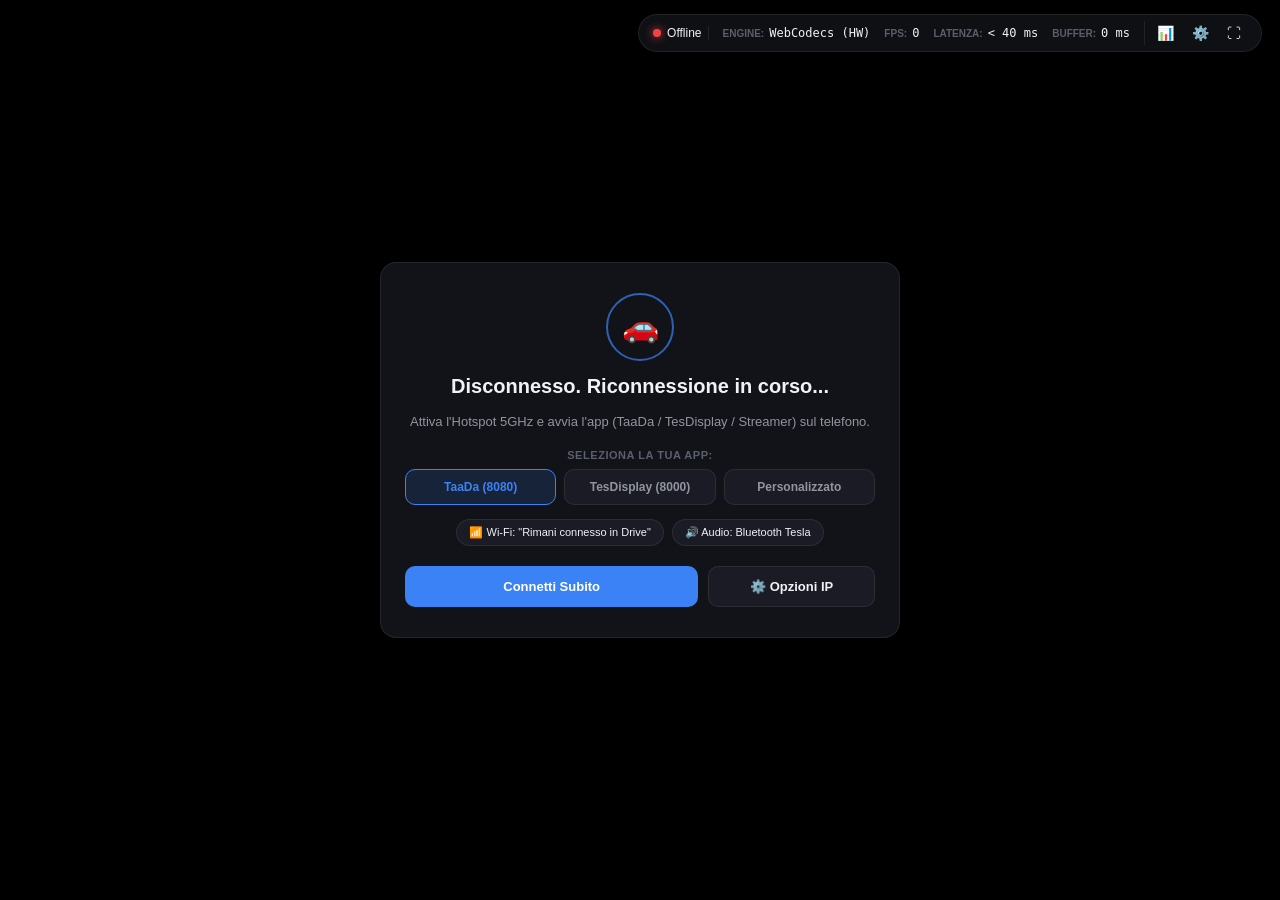
==== index.html @ 573a0e39 "Initial release: Tesla Model 3 Anti-Crash Android Auto Web Client" ====
<!DOCTYPE html>
<html lang="it">
<head>
    <meta charset="UTF-8">
    <meta name="viewport" content="width=device-width, initial-scale=1.0, maximum-scale=1.0, user-scalable=no, viewport-fit=cover">
    <meta name="apple-mobile-web-app-capable" content="yes">
    <meta name="apple-mobile-web-app-status-bar-style" content="black-translucent">
    <meta name="theme-color" content="#0d0d11">
    <meta name="description" content="Tesla Model 3 Ultra-Low Latency Android Auto Web Client">
    <title>Tesla Android Auto Streamer</title>
    <link rel="stylesheet" href="style.css">
</head>
<body>
    <div id="app-container">
        <!-- Main Video / Rendering Stage -->
        <main id="display-stage">
            <!-- WebCodecs Hardware Accelerated Canvas (Primary Engine) -->
            <canvas id="video-canvas" width="1280" height="720"></canvas>
            
            <!-- MSE Fallback Video Element (Secondary Engine) -->
            <video id="video-player" muted playsinline autoplay disablepictureinpicture></video>
            
            <!-- Touch Capture Overlay -->
            <div id="touch-surface"></div>

            <!-- Standby / Reconnecting Screen -->
            <div id="status-overlay" class="overlay-visible">
                <div class="status-card">
                    <div class="spinner-container">
                        <div class="pulse-ring"></div>
                        <div class="status-icon" id="status-icon">🚗</div>
                    </div>
                    <h2 id="status-title">In attesa dello Smartphone...</h2>
                    <p id="status-desc">Attiva l'Hotspot 5GHz e avvia l'app (TaaDa / TesDisplay / Streamer) sul telefono.</p>
                    
                    <!-- Quick Preset Selectors for Easy Tesla Touchscreen Access -->
                    <div class="preset-selector">
                        <span class="preset-title">Seleziona la tua App:</span>
                        <div class="preset-buttons">
                            <button id="preset-taada" class="preset-btn active" data-url="ws://192.168.43.1:8080/stream">TaaDa (8080)</button>
                            <button id="preset-tesdisplay" class="preset-btn" data-url="ws://192.168.43.1:8000/stream">TesDisplay (8000)</button>
                            <button id="preset-custom" class="preset-btn" data-url="ws://192.168.43.1:8080">Personalizzato</button>
                        </div>
                    </div>

                    <div class="quick-instructions">
                        <span class="pill">📶 Wi-Fi: "Rimani connesso in Drive"</span>
                        <span class="pill">🔊 Audio: Bluetooth Tesla</span>
                    </div>

                    <div class="action-row">
                        <button id="btn-manual-connect" class="action-btn primary">Connetti Subito</button>
                        <button id="btn-open-settings" class="action-btn secondary">⚙️ Opzioni IP</button>
                    </div>

                    <div id="mixed-content-warning" class="warning-banner" style="display: none;">
                        ⚠️ Se il browser blocca la connessione, tocca "Non sicuro" o apri la versione HTTP.
                    </div>
                </div>
            </div>
        </main>

        <!-- Unobtrusive Floating Telemetry Pill / HUD -->
        <header id="telemetry-bar">
            <div class="telemetry-item status-indicator">
                <span class="status-dot" id="dot-indicator"></span>
                <span id="txt-conn-status">Connessione...</span>
            </div>
            <div class="telemetry-item">
                <span class="label">ENGINE:</span>
                <span class="value" id="val-engine">Auto</span>
            </div>
            <div class="telemetry-item">
                <span class="label">FPS:</span>
                <span class="value" id="val-fps">0</span>
            </div>
            <div class="telemetry-item">
                <span class="label">LATENZA:</span>
                <span class="value" id="val-latency">-- ms</span>
            </div>
            <div class="telemetry-item">
                <span class="label">BUFFER:</span>
                <span class="value" id="val-buffer">0 ms</span>
            </div>
            <div class="telemetry-actions">
                <button id="btn-toggle-hud" class="icon-btn" title="Dettagli diagnostici">📊</button>
                <button id="btn-settings" class="icon-btn" title="Impostazioni">⚙️</button>
                <button id="btn-fullscreen" class="icon-btn" title="Schermo intero">⛶</button>
            </div>
        </header>

        <!-- Detailed Diagnostics Drawer / Modal -->
        <div id="diagnostics-modal" class="modal-hidden">
            <div class="modal-content">
                <div class="modal-header">
                    <h3>Diagnostica Stream & Hardware MCU2</h3>
                    <button id="btn-close-diag" class="close-btn">×</button>
                </div>
                <div class="diag-grid">
                    <div class="diag-card">
                        <span class="diag-label">Codec & Profilo</span>
                        <span class="diag-val" id="diag-codec">H.264 Baseline L3.1</span>
                    </div>
                    <div class="diag-card">
                        <span class="diag-label">Risoluzione Stream</span>
                        <span class="diag-val" id="diag-resolution">1280 × 720</span>
                    </div>
                    <div class="diag-card">
                        <span class="diag-label">Bitrate Medio</span>
                        <span class="diag-val" id="diag-bitrate">0 kbps</span>
                    </div>
                    <div class="diag-card">
                        <span class="diag-label">Frame Decodificati</span>
                        <span class="diag-val" id="diag-frames-decoded">0</span>
                    </div>
                    <div class="diag-card">
                        <span class="diag-label">Frame Persi / Scartati</span>
                        <span class="diag-val" id="diag-frames-dropped">0</span>
                    </div>
                    <div class="diag-card">
                        <span class="diag-label">Memoria Buffer Video</span>
                        <span class="diag-val" id="diag-memory">Zero-Leak Guard Attivo</span>
                    </div>
                </div>
            </div>
        </div>

        <!-- Settings Modal -->
        <div id="settings-modal" class="modal-hidden">
            <div class="modal-content">
                <div class="modal-header">
                    <h3>Impostazioni Connessione & Rendering</h3>
                    <button id="btn-close-settings" class="close-btn">×</button>
                </div>
                <div class="settings-body">
                    <div class="form-group">
                        <label for="input-ws-url">Indirizzo WebSocket Server (Telefono)</label>
                        <input type="text" id="input-ws-url" placeholder="ws://192.168.43.1:8080/stream">
                        <small>IP tipico hotspot Android: 192.168.43.1</small>
                    </div>

                    <div class="form-group">
                        <label for="select-engine">Motore di Rendering</label>
                        <select id="select-engine">
                            <option value="auto">Automatico (WebCodecs se disponibile)</option>
                            <option value="webcodecs">Forza WebCodecs API (Zero Buffer)</option>
                            <option value="mse">Forza MediaSource Extensions (MSE fMP4)</option>
                        </select>
                    </div>

                    <div class="form-group">
                        <label for="select-aspect">Proporzioni Schermo</label>
                        <select id="select-aspect">
                            <option value="contain">Adatta (16:9 con barre)</option>
                            <option value="cover">Riempi Schermo Intero</option>
                            <option value="stretch">Allunga a Tutto Schermo</option>
                        </select>
                    </div>

                    <div class="form-group checkbox-group">
                        <label>
                            <input type="checkbox" id="check-aggressive-purge" checked>
                            Svuotamento Aggressivo Buffer (Anti-Crash Intel Atom)
                        </label>
                    </div>

                    <div class="form-actions">
                        <button id="btn-save-settings" class="action-btn primary">Salva e Riavvia</button>
                    </div>
                </div>
            </div>
        </div>
    </div>

    <!-- Scripts -->
    <script src="js/touch.js"></script>
    <script src="js/player.js"></script>
    <script src="js/ws-client.js"></script>
    <script src="js/hud.js"></script>
    <script>
        // Main initialization entry point
        window.addEventListener('DOMContentLoaded', () => {
            console.log('[Tesla-AA] Inizializzazione Client Web...');
            window.App = {
                touch: new TouchHandler('touch-surface'),
                player: new VideoPlayer({
                    canvasId: 'video-canvas',
                    videoId: 'video-player'
                }),
                ws: new StreamWebSocketClient(),
                hud: new TelemetryHUD()
            };

            // Connect pipeline components
            window.App.ws.onFrameReceived = (frameData, timestamp) => {
                window.App.player.feedChunk(frameData, timestamp);
            };

            window.App.touch.onPointerEvent = (eventData) => {
                window.App.ws.sendTouch(eventData);
            };

            window.App.ws.onStateChange = (state, message) => {
                window.App.hud.updateConnectionState(state, message);
            };

            // Setup Preset Buttons
            const presetButtons = document.querySelectorAll('.preset-btn');
            presetButtons.forEach(btn => {
                btn.addEventListener('click', () => {
                    presetButtons.forEach(b => b.classList.remove('active'));
                    btn.classList.add('active');
                    const url = btn.getAttribute('data-url');
                    if (url) {
                        window.App.ws.setServerUrl(url);
                    }
                });
            });

            // Start connection
            window.App.ws.connect();
        });
    </script>
</body>
</html>
---- style.css ----
/* Tesla Model 3 Ultra-Low Latency Android Auto Client Stylesheet */

:root {
    --bg-primary: #000000;
    --bg-surface: #121318;
    --bg-surface-elevated: #1a1b24;
    --bg-pill: rgba(18, 19, 24, 0.85);
    
    --text-primary: #f0f2f5;
    --text-secondary: #9095a0;
    --text-muted: #5a5f6e;
    
    --accent-tesla: #e82127;
    --accent-blue: #3b82f6;
    --accent-green: #10b981;
    --accent-amber: #f59e0b;
    --accent-red: #ef4444;
    
    --border-subtle: rgba(255, 255, 255, 0.08);
    --border-highlight: rgba(255, 255, 255, 0.15);
    
    --font-stack: -apple-system, BlinkMacSystemFont, "Segoe UI", Roboto, "Helvetica Neue", Arial, sans-serif;
    --radius-sm: 6px;
    --radius-md: 10px;
    --radius-lg: 16px;
    --radius-pill: 9999px;
    
    --shadow-float: 0 8px 32px rgba(0, 0, 0, 0.6);
}

/* Reset & Anti-Gesture Constraints for Tesla Chromium */
*, *::before, *::after {
    box-sizing: border-box;
    margin: 0;
    padding: 0;
    -webkit-tap-highlight-color: transparent;
}

html, body {
    width: 100vw;
    height: 100vh;
    overflow: hidden;
    background-color: var(--bg-primary);
    color: var(--text-primary);
    font-family: var(--font-stack);
    
    /* Critical Tesla MCU Gesture Shields */
    touch-action: none !important;
    user-select: none !important;
    -webkit-user-select: none !important;
    -webkit-touch-callout: none !important;
    overscroll-behavior: none !important;
    position: fixed;
}

#app-container {
    position: relative;
    width: 100%;
    height: 100%;
    overflow: hidden;
    background-color: #000;
}

/* Video / Rendering Stage */
#display-stage {
    position: absolute;
    inset: 0;
    width: 100%;
    height: 100%;
    display: flex;
    align-items: center;
    justify-content: center;
    background-color: #000;
    overflow: hidden;
}

#video-canvas, #video-player {
    position: absolute;
    width: 100%;
    height: 100%;
    object-fit: contain;
    transform: translateZ(0);
    will-change: transform;
    pointer-events: none;
}

#video-player {
    display: none;
}

/* Touch Capture Layer */
#touch-surface {
    position: absolute;
    inset: 0;
    width: 100%;
    height: 100%;
    z-index: 10;
    touch-action: none;
    cursor: default;
    background: transparent;
}

/* Status / Reconnection Overlay */
#status-overlay {
    position: absolute;
    inset: 0;
    z-index: 50;
    display: flex;
    align-items: center;
    justify-content: center;
    background: rgba(0, 0, 0, 0.88);
    backdrop-filter: blur(12px);
    -webkit-backdrop-filter: blur(12px);
    transition: opacity 0.3s ease, visibility 0.3s ease;
}

#status-overlay.overlay-hidden {
    opacity: 0;
    visibility: hidden;
    pointer-events: none;
}

.status-card {
    max-width: 520px;
    width: 90%;
    background: var(--bg-surface);
    border: 1px solid var(--border-subtle);
    border-radius: var(--radius-lg);
    padding: 30px 24px;
    text-align: center;
    box-shadow: var(--shadow-float);
    display: flex;
    flex-direction: column;
    align-items: center;
    gap: 14px;
}

.spinner-container {
    position: relative;
    width: 68px;
    height: 68px;
    display: flex;
    align-items: center;
    justify-content: center;
}

.pulse-ring {
    position: absolute;
    width: 100%;
    height: 100%;
    border-radius: 50%;
    border: 2px solid var(--accent-blue);
    opacity: 0.7;
    animation: pulse-ring 2s cubic-bezier(0.215, 0.61, 0.355, 1) infinite;
}

@keyframes pulse-ring {
    0% { transform: scale(0.6); opacity: 0.9; }
    50% { transform: scale(1.15); opacity: 0.3; }
    100% { transform: scale(0.6); opacity: 0.9; }
}

.status-icon {
    font-size: 30px;
    z-index: 2;
}

.status-card h2 {
    font-size: 20px;
    font-weight: 600;
    color: var(--text-primary);
}

.status-card p {
    font-size: 13px;
    line-height: 1.5;
    color: var(--text-secondary);
}

/* Preset Buttons for Easy Tesla Touch */
.preset-selector {
    display: flex;
    flex-direction: column;
    gap: 8px;
    width: 100%;
    margin-top: 4px;
}

.preset-title {
    font-size: 11px;
    font-weight: 600;
    color: var(--text-muted);
    text-transform: uppercase;
    letter-spacing: 0.05em;
}

.preset-buttons {
    display: flex;
    gap: 8px;
    justify-content: center;
}

.preset-btn {
    flex: 1;
    padding: 10px 8px;
    background: var(--bg-surface-elevated);
    border: 1px solid var(--border-subtle);
    border-radius: var(--radius-md);
    color: var(--text-secondary);
    font-size: 12px;
    font-weight: 600;
    cursor: pointer;
    transition: all 0.2s;
}

.preset-btn.active {
    background: rgba(59, 130, 246, 0.15);
    border-color: var(--accent-blue);
    color: var(--accent-blue);
}

.quick-instructions {
    display: flex;
    flex-wrap: wrap;
    gap: 8px;
    justify-content: center;
}

.pill {
    font-size: 11px;
    font-weight: 500;
    padding: 6px 12px;
    background: var(--bg-surface-elevated);
    border: 1px solid var(--border-subtle);
    border-radius: var(--radius-pill);
    color: var(--text-primary);
}

.action-row {
    display: flex;
    gap: 10px;
    width: 100%;
    margin-top: 6px;
}

.action-btn {
    padding: 12px 18px;
    font-size: 13px;
    font-weight: 600;
    border-radius: var(--radius-md);
    cursor: pointer;
    border: none;
    transition: transform 0.1s, opacity 0.2s;
}

.action-btn.primary {
    flex: 2;
    background: var(--accent-blue);
    color: #fff;
}

.action-btn.secondary {
    flex: 1;
    background: var(--bg-surface-elevated);
    border: 1px solid var(--border-subtle);
    color: var(--text-primary);
}

.action-btn:active {
    transform: scale(0.97);
}

.warning-banner {
    background: rgba(245, 158, 11, 0.12);
    border: 1px solid rgba(245, 158, 11, 0.3);
    border-radius: var(--radius-md);
    padding: 8px 12px;
    color: var(--accent-amber);
    font-size: 11px;
    line-height: 1.4;
}

/* Floating Telemetry HUD */
#telemetry-bar {
    position: absolute;
    top: 14px;
    right: 18px;
    z-index: 100;
    display: flex;
    align-items: center;
    gap: 14px;
    background: var(--bg-pill);
    border: 1px solid var(--border-subtle);
    padding: 6px 14px;
    border-radius: var(--radius-pill);
    box-shadow: var(--shadow-float);
    backdrop-filter: blur(8px);
    -webkit-backdrop-filter: blur(8px);
    font-size: 12px;
    font-weight: 500;
    transition: opacity 0.3s;
}

.telemetry-item {
    display: flex;
    align-items: center;
    gap: 5px;
}

.telemetry-item .label {
    color: var(--text-muted);
    font-size: 10px;
    font-weight: 700;
}

.telemetry-item .value {
    color: var(--text-primary);
    font-family: monospace;
    font-size: 12px;
}

.status-indicator {
    display: flex;
    align-items: center;
    gap: 6px;
    padding-right: 6px;
    border-right: 1px solid var(--border-subtle);
}

.status-dot {
    width: 8px;
    height: 8px;
    border-radius: 50%;
    background-color: var(--accent-amber);
    box-shadow: 0 0 6px var(--accent-amber);
    transition: background-color 0.3s;
}

.status-dot.online {
    background-color: var(--accent-green);
    box-shadow: 0 0 8px var(--accent-green);
}

.status-dot.offline {
    background-color: var(--accent-red);
    box-shadow: 0 0 8px var(--accent-red);
}

.telemetry-actions {
    display: flex;
    align-items: center;
    gap: 6px;
    padding-left: 6px;
    border-left: 1px solid var(--border-subtle);
}

.icon-btn {
    background: transparent;
    border: none;
    cursor: pointer;
    font-size: 14px;
    padding: 4px 6px;
    border-radius: var(--radius-sm);
    color: var(--text-primary);
}

/* Modals */
#diagnostics-modal, #settings-modal {
    position: absolute;
    inset: 0;
    z-index: 150;
    display: flex;
    align-items: center;
    justify-content: center;
    background: rgba(0, 0, 0, 0.75);
    backdrop-filter: blur(8px);
    -webkit-backdrop-filter: blur(8px);
    transition: opacity 0.2s ease, visibility 0.2s;
}

.modal-hidden {
    opacity: 0;
    visibility: hidden;
    pointer-events: none;
}

.modal-content {
    background: var(--bg-surface);
    border: 1px solid var(--border-subtle);
    border-radius: var(--radius-lg);
    width: 90%;
    max-width: 520px;
    padding: 24px;
    box-shadow: var(--shadow-float);
}

.modal-header {
    display: flex;
    justify-content: space-between;
    align-items: center;
    margin-bottom: 20px;
    padding-bottom: 12px;
    border-bottom: 1px solid var(--border-subtle);
}

.modal-header h3 {
    font-size: 17px;
    font-weight: 600;
}

.close-btn {
    background: transparent;
    border: none;
    color: var(--text-secondary);
    font-size: 22px;
    cursor: pointer;
}

.diag-grid {
    display: grid;
    grid-template-columns: 1fr 1fr;
    gap: 12px;
}

.diag-card {
    background: var(--bg-surface-elevated);
    border: 1px solid var(--border-subtle);
    border-radius: var(--radius-md);
    padding: 12px 14px;
    display: flex;
    flex-direction: column;
    gap: 4px;
}

.diag-label {
    font-size: 11px;
    color: var(--text-muted);
    font-weight: 600;
    text-transform: uppercase;
}

.diag-val {
    font-size: 14px;
    font-weight: 600;
    color: var(--text-primary);
    font-family: monospace;
}

.settings-body {
    display: flex;
    flex-direction: column;
    gap: 16px;
}

.form-group {
    display: flex;
    flex-direction: column;
    gap: 6px;
}

.form-group label {
    font-size: 13px;
    font-weight: 500;
    color: var(--text-secondary);
}

.form-group input[type="text"],
.form-group select {
    background: var(--bg-surface-elevated);
    border: 1px solid var(--border-subtle);
    border-radius: var(--radius-md);
    padding: 10px 12px;
    color: var(--text-primary);
    font-size: 14px;
    outline: none;
}

.form-group input[type="text"]:focus,
.form-group select:focus {
    border-color: var(--accent-blue);
}

.form-group small {
    font-size: 11px;
    color: var(--text-muted);
}

.checkbox-group label {
    display: flex;
    align-items: center;
    gap: 10px;
    cursor: pointer;
    color: var(--text-primary);
    font-size: 13px;
}

.checkbox-group input[type="checkbox"] {
    width: 16px;
    height: 16px;
    accent-color: var(--accent-blue);
}

.form-actions {
    margin-top: 8px;
    display: flex;
    justify-content: flex-end;
}
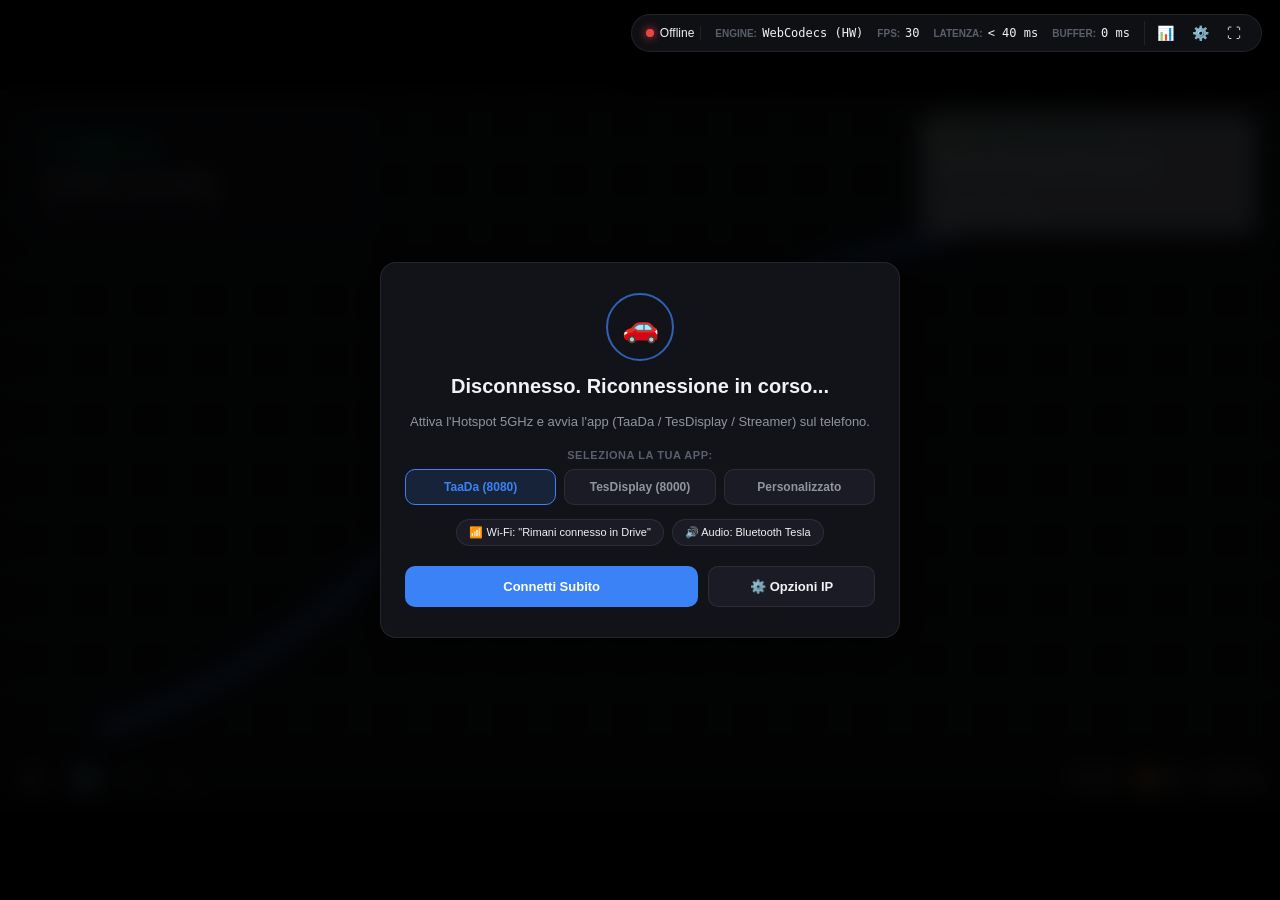
==== commit 39dffcb6: "Add visual Android Auto simulated UI and interactive touch ripples" ====
--- a/index.html
+++ b/index.html
@@ -52,10 +52,6 @@
                         <button id="btn-manual-connect" class="action-btn primary">Connetti Subito</button>
                         <button id="btn-open-settings" class="action-btn secondary">⚙️ Opzioni IP</button>
                     </div>
-
-                    <div id="mixed-content-warning" class="warning-banner" style="display: none;">
-                        ⚠️ Se il browser blocca la connessione, tocca "Non sicuro" o apri la versione HTTP.
-                    </div>
                 </div>
             </div>
         </main>
@@ -178,7 +174,6 @@
     <script src="js/ws-client.js"></script>
     <script src="js/hud.js"></script>
     <script>
-        // Main initialization entry point
         window.addEventListener('DOMContentLoaded', () => {
             console.log('[Tesla-AA] Inizializzazione Client Web...');
             window.App = {
@@ -198,6 +193,10 @@
 
             window.App.touch.onPointerEvent = (eventData) => {
                 window.App.ws.sendTouch(eventData);
+                // Visual touch ripple on screen
+                if (window.App.player) {
+                    window.App.player.addTouchPoint(eventData.x, eventData.y);
+                }
             };
 
             window.App.ws.onStateChange = (state, message) => {
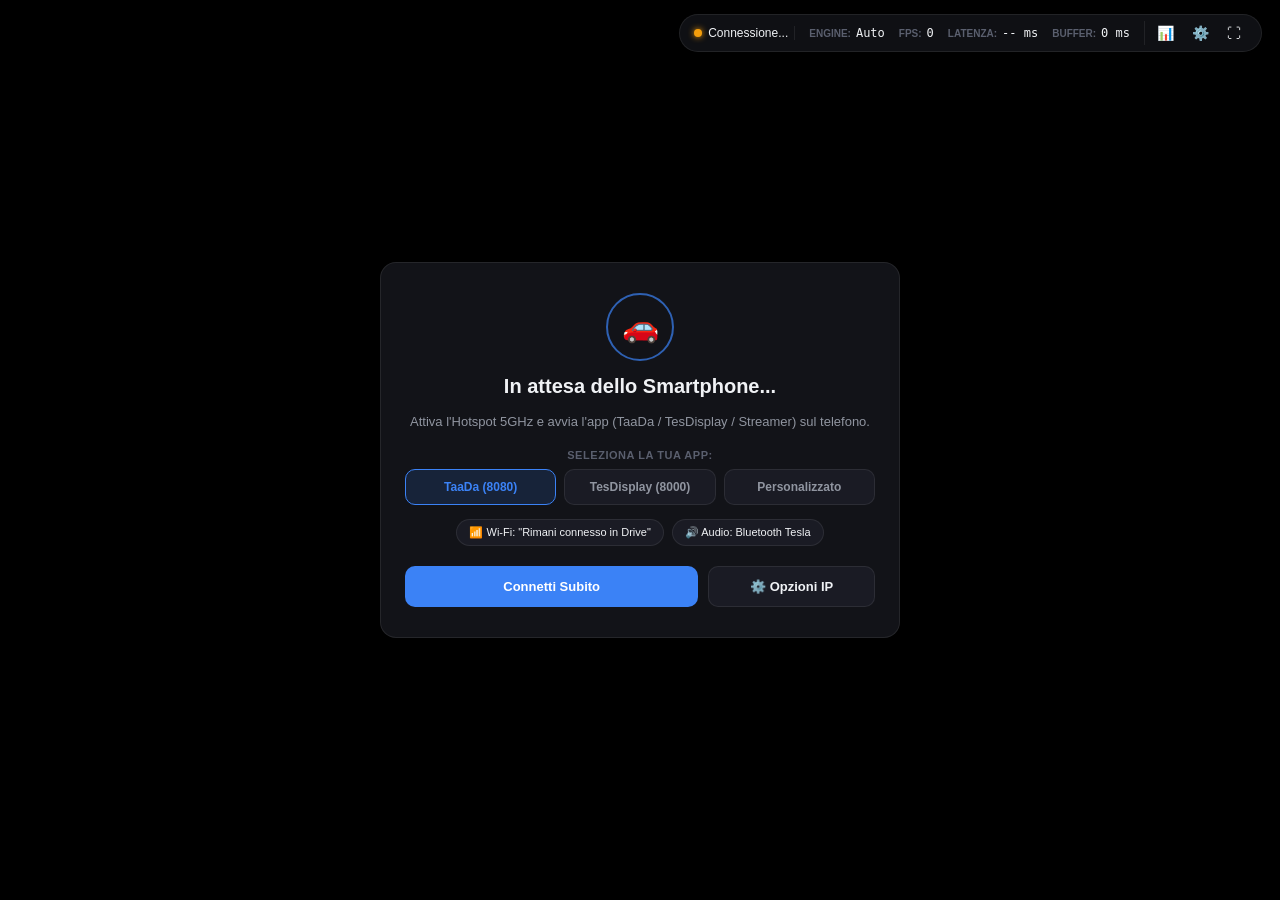
==== commit 786fa9a9: "Fix configurable AA bridge endpoint for Tesla" ====
--- a/index.html
+++ b/index.html
@@ -39,7 +39,7 @@
                         <div class="preset-buttons">
                             <button id="preset-taada" class="preset-btn active" data-url="ws://192.168.43.1:8080/stream">TaaDa (8080)</button>
                             <button id="preset-tesdisplay" class="preset-btn" data-url="ws://192.168.43.1:8000/stream">TesDisplay (8000)</button>
-                            <button id="preset-custom" class="preset-btn" data-url="ws://192.168.43.1:8080">Personalizzato</button>
+                            <button id="preset-custom" class="preset-btn" data-url="ws://192.168.43.1:8080/ws">Personalizzato</button>
                         </div>
                     </div>
 
@@ -131,8 +131,8 @@
                 <div class="settings-body">
                     <div class="form-group">
                         <label for="input-ws-url">Indirizzo WebSocket Server (Telefono)</label>
-                        <input type="text" id="input-ws-url" placeholder="ws://192.168.43.1:8080/stream">
-                        <small>IP tipico hotspot Android: 192.168.43.1</small>
+                        <input type="text" id="input-ws-url" placeholder="10.232.34.83">
+                        <small>Puoi inserire anche solo l’IP del telefono, es. 10.232.34.83</small>
                     </div>
 
                     <div class="form-group">
@@ -161,7 +161,7 @@
                     </div>
 
                     <div class="form-actions">
-                        <button id="btn-save-settings" class="action-btn primary">Salva e Riavvia</button>
+                        <button id="btn-save-settings" class="action-btn primary">SALVA E CONNETTI</button>
                     </div>
                 </div>
             </div>
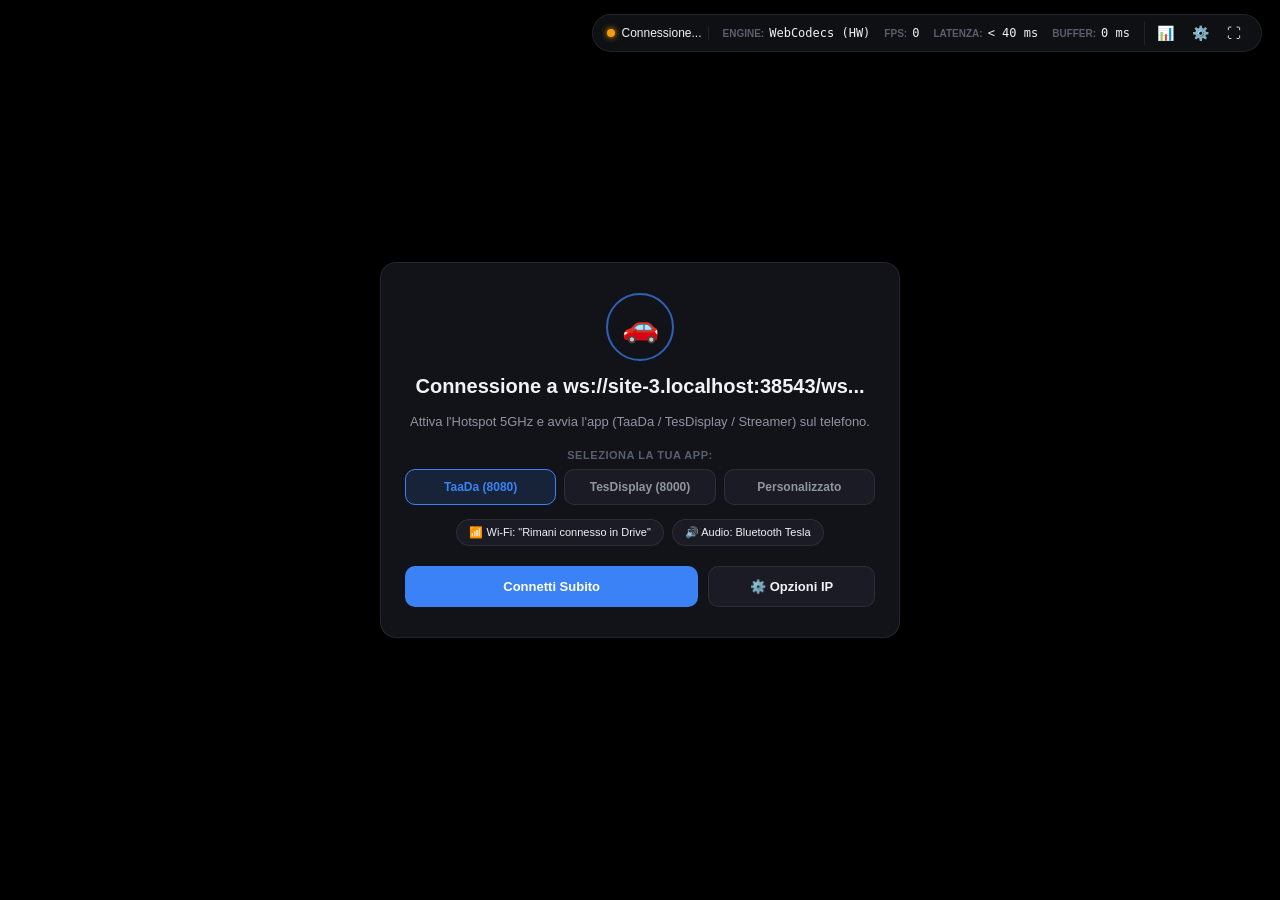
==== commit 8c17ac00: "Fix Tesla frontend initialization" ====
--- a/index.html
+++ b/index.html
@@ -178,10 +178,10 @@
             console.log('[Tesla-AA] Inizializzazione Client Web...');
             window.App = {
                 touch: new TouchHandler('touch-surface'),
-                player: new VideoPlayer({
-                    canvasId: 'video-canvas',
-                    videoId: 'video-player'
-                }),
+                player: new TeslaStreamPlayer(
+                    document.getElementById('video-canvas'),
+                    document.getElementById('video-player')
+                ),
                 ws: new StreamWebSocketClient(),
                 hud: new TelemetryHUD()
             };
@@ -194,7 +194,10 @@
             window.App.touch.onPointerEvent = (eventData) => {
                 window.App.ws.sendTouch(eventData);
                 // Visual touch ripple on screen
-                if (window.App.player) {
+                if (
+                    window.App.player &&
+                    typeof window.App.player.addTouchPoint === 'function'
+                ) {
                     window.App.player.addTouchPoint(eventData.x, eventData.y);
                 }
             };
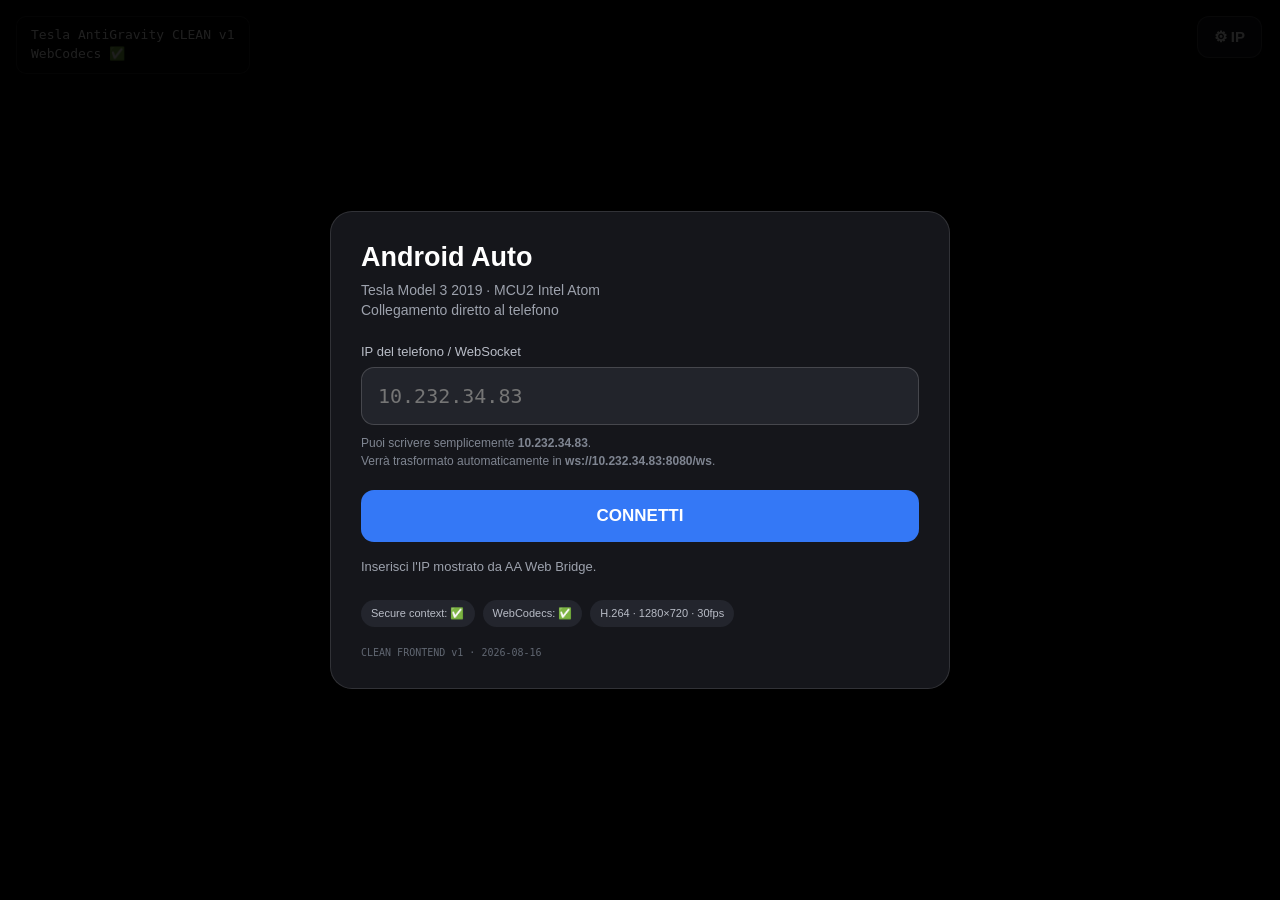
==== commit a097270a: "Rebuild Tesla frontend from scratch" ====
--- a/index.html
+++ b/index.html
@@ -1,227 +1,1145 @@
 <!DOCTYPE html>
 <html lang="it">
 <head>
-    <meta charset="UTF-8">
-    <meta name="viewport" content="width=device-width, initial-scale=1.0, maximum-scale=1.0, user-scalable=no, viewport-fit=cover">
-    <meta name="apple-mobile-web-app-capable" content="yes">
-    <meta name="apple-mobile-web-app-status-bar-style" content="black-translucent">
-    <meta name="theme-color" content="#0d0d11">
-    <meta name="description" content="Tesla Model 3 Ultra-Low Latency Android Auto Web Client">
-    <title>Tesla Android Auto Streamer</title>
-    <link rel="stylesheet" href="style.css">
+<meta charset="UTF-8">
+<meta name="viewport" content="width=device-width,initial-scale=1,maximum-scale=1,user-scalable=no">
+<meta name="theme-color" content="#000000">
+
+<title>Tesla Android Auto</title>
+
+<style>
+* {
+    box-sizing: border-box;
+    margin: 0;
+    padding: 0;
+    -webkit-tap-highlight-color: transparent;
+}
+
+html, body {
+    width: 100%;
+    height: 100%;
+    overflow: hidden;
+    background: #000;
+    color: white;
+    font-family: -apple-system, BlinkMacSystemFont, "Segoe UI", Arial, sans-serif;
+    touch-action: none;
+}
+
+#stage {
+    position: fixed;
+    inset: 0;
+    background: #000;
+    display: flex;
+    align-items: center;
+    justify-content: center;
+    overflow: hidden;
+}
+
+#canvas {
+    position: absolute;
+    width: 100%;
+    height: 100%;
+    object-fit: contain;
+    background: #000;
+}
+
+#status {
+    position: fixed;
+    top: 16px;
+    left: 16px;
+    z-index: 20;
+
+    max-width: 70vw;
+
+    padding: 9px 14px;
+
+    border-radius: 10px;
+
+    background: rgba(0,0,0,.78);
+    border: 1px solid rgba(255,255,255,.14);
+
+    font-family: monospace;
+    font-size: 13px;
+    line-height: 1.45;
+
+    pointer-events: none;
+}
+
+#settingsButton {
+    position: fixed;
+    right: 18px;
+    top: 16px;
+    z-index: 100;
+
+    border: 1px solid rgba(255,255,255,.18);
+    border-radius: 12px;
+
+    background: rgba(25,25,30,.95);
+    color: white;
+
+    padding: 11px 16px;
+
+    font-size: 15px;
+    font-weight: 600;
+
+    cursor: pointer;
+}
+
+#panel {
+    position: fixed;
+    inset: 0;
+    z-index: 200;
+
+    display: flex;
+    align-items: center;
+    justify-content: center;
+
+    background: rgba(0,0,0,.88);
+}
+
+#panel.hidden {
+    display: none;
+}
+
+.card {
+    width: min(620px, 92vw);
+
+    padding: 30px;
+
+    border-radius: 22px;
+
+    background: #15161b;
+    border: 1px solid rgba(255,255,255,.12);
+
+    box-shadow: 0 15px 50px rgba(0,0,0,.6);
+}
+
+h1 {
+    font-size: 27px;
+    margin-bottom: 7px;
+}
+
+.subtitle {
+    color: #9da2ad;
+    font-size: 14px;
+    line-height: 1.45;
+    margin-bottom: 24px;
+}
+
+label {
+    display: block;
+    margin-bottom: 8px;
+
+    font-size: 13px;
+    color: #b9bdc7;
+}
+
+input {
+    width: 100%;
+
+    padding: 16px;
+
+    border-radius: 13px;
+
+    border: 1px solid rgba(255,255,255,.16);
+    outline: none;
+
+    background: #22242b;
+    color: white;
+
+    font-size: 20px;
+    font-family: monospace;
+}
+
+input:focus {
+    border-color: #4285ff;
+}
+
+.hint {
+    margin-top: 9px;
+
+    color: #7f8591;
+
+    font-size: 12px;
+    line-height: 1.5;
+}
+
+#connectButton {
+    width: 100%;
+
+    margin-top: 20px;
+    padding: 16px;
+
+    border: none;
+    border-radius: 13px;
+
+    background: #3478f6;
+    color: white;
+
+    font-size: 17px;
+    font-weight: 700;
+
+    cursor: pointer;
+}
+
+#connectButton:active,
+#settingsButton:active {
+    transform: scale(.98);
+}
+
+#connectionMessage {
+    margin-top: 16px;
+
+    min-height: 22px;
+
+    font-size: 13px;
+    line-height: 1.45;
+
+    color: #9da2ad;
+
+    word-break: break-all;
+}
+
+.tech {
+    display: flex;
+    gap: 8px;
+    flex-wrap: wrap;
+
+    margin-top: 20px;
+}
+
+.badge {
+    padding: 7px 10px;
+
+    border-radius: 999px;
+
+    background: #23252d;
+
+    font-size: 11px;
+    color: #b8bcc6;
+}
+
+.version {
+    margin-top: 20px;
+
+    font-family: monospace;
+    font-size: 10px;
+
+    color: #606671;
+}
+
+.green { color: #50df85 !important; }
+.red   { color: #ff6969 !important; }
+.amber { color: #ffc55b !important; }
+
+@media (max-height: 550px) {
+    .card {
+        padding: 20px 24px;
+    }
+
+    h1 {
+        font-size: 22px;
+    }
+
+    .subtitle {
+        margin-bottom: 14px;
+    }
+
+    input {
+        padding: 12px;
+    }
+
+    #connectButton {
+        padding: 13px;
+        margin-top: 14px;
+    }
+}
+</style>
 </head>
+
 <body>
-    <div id="app-container">
-        <!-- Main Video / Rendering Stage -->
-        <main id="display-stage">
-            <!-- WebCodecs Hardware Accelerated Canvas (Primary Engine) -->
-            <canvas id="video-canvas" width="1280" height="720"></canvas>
-            
-            <!-- MSE Fallback Video Element (Secondary Engine) -->
-            <video id="video-player" muted playsinline autoplay disablepictureinpicture></video>
-            
-            <!-- Touch Capture Overlay -->
-            <div id="touch-surface"></div>
-
-            <!-- Standby / Reconnecting Screen -->
-            <div id="status-overlay" class="overlay-visible">
-                <div class="status-card">
-                    <div class="spinner-container">
-                        <div class="pulse-ring"></div>
-                        <div class="status-icon" id="status-icon">🚗</div>
-                    </div>
-                    <h2 id="status-title">In attesa dello Smartphone...</h2>
-                    <p id="status-desc">Attiva l'Hotspot 5GHz e avvia l'app (TaaDa / TesDisplay / Streamer) sul telefono.</p>
-                    
-                    <!-- Quick Preset Selectors for Easy Tesla Touchscreen Access -->
-                    <div class="preset-selector">
-                        <span class="preset-title">Seleziona la tua App:</span>
-                        <div class="preset-buttons">
-                            <button id="preset-taada" class="preset-btn active" data-url="ws://192.168.43.1:8080/stream">TaaDa (8080)</button>
-                            <button id="preset-tesdisplay" class="preset-btn" data-url="ws://192.168.43.1:8000/stream">TesDisplay (8000)</button>
-                            <button id="preset-custom" class="preset-btn" data-url="ws://192.168.43.1:8080/ws">Personalizzato</button>
-                        </div>
-                    </div>
-
-                    <div class="quick-instructions">
-                        <span class="pill">📶 Wi-Fi: "Rimani connesso in Drive"</span>
-                        <span class="pill">🔊 Audio: Bluetooth Tesla</span>
-                    </div>
-
-                    <div class="action-row">
-                        <button id="btn-manual-connect" class="action-btn primary">Connetti Subito</button>
-                        <button id="btn-open-settings" class="action-btn secondary">⚙️ Opzioni IP</button>
-                    </div>
-                </div>
-            </div>
-        </main>
-
-        <!-- Unobtrusive Floating Telemetry Pill / HUD -->
-        <header id="telemetry-bar">
-            <div class="telemetry-item status-indicator">
-                <span class="status-dot" id="dot-indicator"></span>
-                <span id="txt-conn-status">Connessione...</span>
-            </div>
-            <div class="telemetry-item">
-                <span class="label">ENGINE:</span>
-                <span class="value" id="val-engine">Auto</span>
-            </div>
-            <div class="telemetry-item">
-                <span class="label">FPS:</span>
-                <span class="value" id="val-fps">0</span>
-            </div>
-            <div class="telemetry-item">
-                <span class="label">LATENZA:</span>
-                <span class="value" id="val-latency">-- ms</span>
-            </div>
-            <div class="telemetry-item">
-                <span class="label">BUFFER:</span>
-                <span class="value" id="val-buffer">0 ms</span>
-            </div>
-            <div class="telemetry-actions">
-                <button id="btn-toggle-hud" class="icon-btn" title="Dettagli diagnostici">📊</button>
-                <button id="btn-settings" class="icon-btn" title="Impostazioni">⚙️</button>
-                <button id="btn-fullscreen" class="icon-btn" title="Schermo intero">⛶</button>
-            </div>
-        </header>
-
-        <!-- Detailed Diagnostics Drawer / Modal -->
-        <div id="diagnostics-modal" class="modal-hidden">
-            <div class="modal-content">
-                <div class="modal-header">
-                    <h3>Diagnostica Stream & Hardware MCU2</h3>
-                    <button id="btn-close-diag" class="close-btn">×</button>
-                </div>
-                <div class="diag-grid">
-                    <div class="diag-card">
-                        <span class="diag-label">Codec & Profilo</span>
-                        <span class="diag-val" id="diag-codec">H.264 Baseline L3.1</span>
-                    </div>
-                    <div class="diag-card">
-                        <span class="diag-label">Risoluzione Stream</span>
-                        <span class="diag-val" id="diag-resolution">1280 × 720</span>
-                    </div>
-                    <div class="diag-card">
-                        <span class="diag-label">Bitrate Medio</span>
-                        <span class="diag-val" id="diag-bitrate">0 kbps</span>
-                    </div>
-                    <div class="diag-card">
-                        <span class="diag-label">Frame Decodificati</span>
-                        <span class="diag-val" id="diag-frames-decoded">0</span>
-                    </div>
-                    <div class="diag-card">
-                        <span class="diag-label">Frame Persi / Scartati</span>
-                        <span class="diag-val" id="diag-frames-dropped">0</span>
-                    </div>
-                    <div class="diag-card">
-                        <span class="diag-label">Memoria Buffer Video</span>
-                        <span class="diag-val" id="diag-memory">Zero-Leak Guard Attivo</span>
-                    </div>
-                </div>
-            </div>
+
+<div id="stage">
+    <canvas id="canvas" width="1280" height="720"></canvas>
+</div>
+
+<div id="status">
+    Tesla AntiGravity CLEAN v1<br>
+    In attesa...
+</div>
+
+<button
+    id="settingsButton"
+    type="button"
+    onclick="document.getElementById('panel').classList.remove('hidden')">
+    ⚙ IP
+</button>
+
+<div id="panel">
+    <div class="card">
+
+        <h1>Android Auto</h1>
+
+        <div class="subtitle">
+            Tesla Model 3 2019 · MCU2 Intel Atom<br>
+            Collegamento diretto al telefono
         </div>
 
-        <!-- Settings Modal -->
-        <div id="settings-modal" class="modal-hidden">
-            <div class="modal-content">
-                <div class="modal-header">
-                    <h3>Impostazioni Connessione & Rendering</h3>
-                    <button id="btn-close-settings" class="close-btn">×</button>
-                </div>
-                <div class="settings-body">
-                    <div class="form-group">
-                        <label for="input-ws-url">Indirizzo WebSocket Server (Telefono)</label>
-                        <input type="text" id="input-ws-url" placeholder="10.232.34.83">
-                        <small>Puoi inserire anche solo l’IP del telefono, es. 10.232.34.83</small>
-                    </div>
-
-                    <div class="form-group">
-                        <label for="select-engine">Motore di Rendering</label>
-                        <select id="select-engine">
-                            <option value="auto">Automatico (WebCodecs se disponibile)</option>
-                            <option value="webcodecs">Forza WebCodecs API (Zero Buffer)</option>
-                            <option value="mse">Forza MediaSource Extensions (MSE fMP4)</option>
-                        </select>
-                    </div>
-
-                    <div class="form-group">
-                        <label for="select-aspect">Proporzioni Schermo</label>
-                        <select id="select-aspect">
-                            <option value="contain">Adatta (16:9 con barre)</option>
-                            <option value="cover">Riempi Schermo Intero</option>
-                            <option value="stretch">Allunga a Tutto Schermo</option>
-                        </select>
-                    </div>
-
-                    <div class="form-group checkbox-group">
-                        <label>
-                            <input type="checkbox" id="check-aggressive-purge" checked>
-                            Svuotamento Aggressivo Buffer (Anti-Crash Intel Atom)
-                        </label>
-                    </div>
-
-                    <div class="form-actions">
-                        <button id="btn-save-settings" class="action-btn primary">SALVA E CONNETTI</button>
-                    </div>
-                </div>
-            </div>
+        <label for="endpoint">
+            IP del telefono / WebSocket
+        </label>
+
+        <input
+            id="endpoint"
+            type="text"
+            inputmode="url"
+            autocapitalize="none"
+            autocomplete="off"
+            spellcheck="false"
+            placeholder="10.232.34.83">
+
+        <div class="hint">
+            Puoi scrivere semplicemente <b>10.232.34.83</b>.<br>
+            Verrà trasformato automaticamente in
+            <b>ws://10.232.34.83:8080/ws</b>.
         </div>
+
+        <button id="connectButton" type="button">
+            CONNETTI
+        </button>
+
+        <div id="connectionMessage">
+            Inserisci l'IP mostrato da AA Web Bridge.
+        </div>
+
+        <div class="tech">
+            <div class="badge" id="secureBadge">Secure context: ...</div>
+            <div class="badge" id="codecBadge">WebCodecs: ...</div>
+            <div class="badge">H.264 · 1280×720 · 30fps</div>
+        </div>
+
+        <div class="version">
+            CLEAN FRONTEND v1 · 2026-08-16
+        </div>
+
     </div>
-
-    <!-- Scripts -->
-    <script src="js/touch.js"></script>
-    <script src="js/player.js"></script>
-    <script src="js/ws-client.js"></script>
-    <script src="js/hud.js"></script>
-    <script>
-        window.addEventListener('DOMContentLoaded', () => {
-            console.log('[Tesla-AA] Inizializzazione Client Web...');
-            window.App = {
-                touch: new TouchHandler('touch-surface'),
-                player: new TeslaStreamPlayer(
-                    document.getElementById('video-canvas'),
-                    document.getElementById('video-player')
-                ),
-                ws: new StreamWebSocketClient(),
-                hud: new TelemetryHUD()
-            };
-
-            // Connect pipeline components
-            window.App.ws.onFrameReceived = (frameData, timestamp) => {
-                window.App.player.feedChunk(frameData, timestamp);
-            };
-
-            window.App.touch.onPointerEvent = (eventData) => {
-                window.App.ws.sendTouch(eventData);
-                // Visual touch ripple on screen
+</div>
+
+<script>
+"use strict";
+
+const canvas = document.getElementById("canvas");
+const ctx = canvas.getContext(
+    "2d",
+    {
+        alpha: false,
+        desynchronized: true
+    }
+);
+
+const statusEl = document.getElementById("status");
+const panelEl = document.getElementById("panel");
+const endpointEl = document.getElementById("endpoint");
+const connectButton = document.getElementById("connectButton");
+const messageEl = document.getElementById("connectionMessage");
+
+let ws = null;
+let decoder = null;
+
+let sps = null;
+let pps = null;
+
+let haveDecodedKey = false;
+let timestamp = 0;
+
+let packets = 0;
+let bytes = 0;
+let frames = 0;
+
+let activePointer = null;
+
+function setStatus(text) {
+    statusEl.innerHTML = text;
+}
+
+function setMessage(text, cls) {
+    messageEl.className = cls || "";
+    messageEl.textContent = text;
+}
+
+document.getElementById("secureBadge").textContent =
+    "Secure context: " + (window.isSecureContext ? "✅" : "❌");
+
+document.getElementById("codecBadge").textContent =
+    "WebCodecs: " +
+    (
+        typeof window.VideoDecoder === "function" &&
+        typeof window.EncodedVideoChunk === "function"
+            ? "✅"
+            : "❌"
+    );
+
+function normalizeEndpoint(input) {
+
+    let value = String(input || "").trim();
+
+    if (!value) {
+        throw new Error("Inserisci l'IP del telefono");
+    }
+
+    if (
+        !value.startsWith("ws://") &&
+        !value.startsWith("wss://")
+    ) {
+        value = "ws://" + value;
+    }
+
+    let url;
+
+    try {
+        url = new URL(value);
+    } catch (_) {
+        throw new Error("Indirizzo non valido");
+    }
+
+    if (
+        url.protocol !== "ws:" &&
+        url.protocol !== "wss:"
+    ) {
+        throw new Error("Usa un IP oppure ws:// / wss://");
+    }
+
+    if (!url.hostname) {
+        throw new Error("IP mancante");
+    }
+
+    if (!url.port) {
+        url.port = "8080";
+    }
+
+    if (
+        !url.pathname ||
+        url.pathname === "/" ||
+        url.pathname === "/stream" ||
+        url.pathname === "/stream/"
+    ) {
+        url.pathname = "/ws";
+    }
+
+    url.search = "";
+    url.hash = "";
+
+    return url.protocol + "//" + url.host + url.pathname;
+}
+
+function concatBytes(parts) {
+
+    let length = 0;
+
+    for (const part of parts) {
+        length += part.length;
+    }
+
+    const output = new Uint8Array(length);
+
+    let offset = 0;
+
+    for (const part of parts) {
+        output.set(part, offset);
+        offset += part.length;
+    }
+
+    return output;
+}
+
+function splitAnnexB(data) {
+
+    const starts = [];
+
+    for (let i = 0; i < data.length - 3; i++) {
+
+        if (
+            data[i] === 0 &&
+            data[i + 1] === 0 &&
+            data[i + 2] === 1
+        ) {
+            starts.push({ pos: i, sc: 3 });
+            i += 2;
+        }
+
+        else if (
+            i < data.length - 4 &&
+            data[i] === 0 &&
+            data[i + 1] === 0 &&
+            data[i + 2] === 0 &&
+            data[i + 3] === 1
+        ) {
+            starts.push({ pos: i, sc: 4 });
+            i += 3;
+        }
+    }
+
+    if (starts.length === 0) {
+
+        if (data.length === 0) {
+            return [];
+        }
+
+        return [{
+            type: data[0] & 0x1F,
+            bytes: data
+        }];
+    }
+
+    const nalus = [];
+
+    for (let i = 0; i < starts.length; i++) {
+
+        const start = starts[i];
+
+        const end =
+            i + 1 < starts.length
+                ? starts[i + 1].pos
+                : data.length;
+
+        const header = start.pos + start.sc;
+
+        if (header >= end) {
+            continue;
+        }
+
+        nalus.push({
+            type: data[header] & 0x1F,
+            bytes: data.slice(start.pos, end)
+        });
+    }
+
+    return nalus;
+}
+
+function initializeDecoder() {
+
+    if (
+        typeof window.VideoDecoder !== "function" ||
+        typeof window.EncodedVideoChunk !== "function"
+    ) {
+        throw new Error(
+            "Questo browser non espone WebCodecs VideoDecoder"
+        );
+    }
+
+    if (decoder && decoder.state !== "closed") {
+        try {
+            decoder.close();
+        } catch (_) {}
+    }
+
+    haveDecodedKey = false;
+    timestamp = 0;
+
+    decoder = new VideoDecoder({
+
+        output(frame) {
+
+            ctx.drawImage(
+                frame,
+                0,
+                0,
+                canvas.width,
+                canvas.height
+            );
+
+            frame.close();
+
+            frames++;
+
+            if (
+                frames === 1 ||
+                frames % 30 === 0
+            ) {
+                setStatus(
+                    "✅ ANDROID AUTO LIVE<br>" +
+                    frames +
+                    " frame · " +
+                    packets +
+                    " pacchetti"
+                );
+            }
+        },
+
+        error(error) {
+
+            console.error(
+                "VideoDecoder:",
+                error
+            );
+
+            haveDecodedKey = false;
+
+            setStatus(
+                "❌ Decoder H264<br>" +
+                String(error.message || error)
+            );
+        }
+    });
+
+    decoder.configure({
+        codec: "avc1.42E01F",
+        optimizeForLatency: true,
+        hardwareAcceleration: "prefer-hardware"
+    });
+}
+
+function processVideo(buffer) {
+
+    const data = new Uint8Array(buffer);
+
+    packets++;
+    bytes += data.length;
+
+    const nalus = splitAnnexB(data);
+
+    const types = nalus.map(n => n.type);
+
+    for (const nalu of nalus) {
+
+        if (nalu.type === 7) {
+            sps = nalu.bytes;
+        }
+
+        if (nalu.type === 8) {
+            pps = nalu.bytes;
+        }
+    }
+
+    const hasSps = types.includes(7);
+    const hasPps = types.includes(8);
+    const hasIdr = types.includes(5);
+
+    const hasPicture =
+        types.some(type => type >= 1 && type <= 5);
+
+    if (
+        packets <= 5 ||
+        packets % 30 === 0
+    ) {
+        setStatus(
+            "📡 H264 RX " +
+            packets +
+            " · " +
+            Math.round(bytes / 1024) +
+            " KB<br>" +
+            "NAL " +
+            types.join(",") +
+            " · SPS " +
+            (sps ? "✅" : "❌") +
+            " · PPS " +
+            (pps ? "✅" : "❌") +
+            " · IDR " +
+            (hasIdr ? "✅" : "❌")
+        );
+    }
+
+    if (!hasPicture) {
+        return;
+    }
+
+    if (
+        !decoder ||
+        decoder.state !== "configured"
+    ) {
+        return;
+    }
+
+    if (
+        !haveDecodedKey &&
+        !hasIdr
+    ) {
+        return;
+    }
+
+    let chunkData = data;
+
+    if (hasIdr) {
+
+        const prefix = [];
+
+        if (!hasSps && sps) {
+            prefix.push(sps);
+        }
+
+        if (!hasPps && pps) {
+            prefix.push(pps);
+        }
+
+        if (prefix.length) {
+            chunkData = concatBytes([
+                ...prefix,
+                data
+            ]);
+        }
+    }
+
+    try {
+
+        decoder.decode(
+            new EncodedVideoChunk({
+                type: hasIdr ? "key" : "delta",
+                timestamp: timestamp += 33333,
+                data: chunkData
+            })
+        );
+
+        if (hasIdr) {
+            haveDecodedKey = true;
+        }
+
+    } catch (error) {
+
+        console.error(
+            "decode():",
+            error
+        );
+
+        setStatus(
+            "❌ decode()<br>" +
+            String(error.message || error)
+        );
+    }
+}
+
+function connect(endpoint) {
+
+    let normalized;
+
+    try {
+
+        normalized =
+            normalizeEndpoint(endpoint);
+
+    } catch (error) {
+
+        setMessage(
+            "❌ " + error.message,
+            "red"
+        );
+
+        return;
+    }
+
+    endpointEl.value = normalized;
+
+    localStorage.setItem(
+        "aa_bridge_endpoint",
+        normalized
+    );
+
+    if (ws) {
+
+        try {
+            ws.onclose = null;
+            ws.close();
+        } catch (_) {}
+
+        ws = null;
+    }
+
+    packets = 0;
+    bytes = 0;
+    frames = 0;
+
+    sps = null;
+    pps = null;
+
+    setMessage(
+        "🔄 Connessione a " + normalized,
+        "amber"
+    );
+
+    setStatus(
+        "🔄 Connessione...<br>" +
+        normalized
+    );
+
+    try {
+
+        initializeDecoder();
+
+    } catch (error) {
+
+        setMessage(
+            "⚠️ " + error.message,
+            "amber"
+        );
+
+        setStatus(
+            "⚠️ WebCodecs non disponibile"
+        );
+
+        /*
+         * Continuiamo comunque ad aprire il socket:
+         * così possiamo capire separatamente se la Tesla
+         * raggiunge il telefono.
+         */
+    }
+
+    try {
+
+        ws = new WebSocket(normalized);
+        ws.binaryType = "arraybuffer";
+
+    } catch (error) {
+
+        setMessage(
+            "❌ WebSocket bloccato: " +
+            String(error.message || error),
+            "red"
+        );
+
+        return;
+    }
+
+    ws.onopen = function() {
+
+        setMessage(
+            "✅ TELEFONO CONNESSO · " +
+            normalized,
+            "green"
+        );
+
+        setStatus(
+            "✅ SOCKET CONNESSO<br>" +
+            normalized
+        );
+
+        panelEl.classList.add("hidden");
+    };
+
+    ws.onmessage = function(event) {
+
+        if (event.data instanceof ArrayBuffer) {
+
+            processVideo(event.data);
+
+            return;
+        }
+
+        if (event.data instanceof Blob) {
+
+            event.data
+                .arrayBuffer()
+                .then(processVideo)
+                .catch(function(){});
+        }
+    };
+
+    ws.onerror = function() {
+
+        const mixed =
+            window.location.protocol === "https:" &&
+            normalized.startsWith("ws://");
+
+        if (mixed) {
+
+            setMessage(
+                "❌ Connessione fallita. Possibile blocco HTTPS → ws:// locale del browser.",
+                "red"
+            );
+
+            setStatus(
+                "❌ WS LOCALE BLOCCATO?<br>" +
+                normalized
+            );
+
+        } else {
+
+            setMessage(
+                "❌ WebSocket non raggiungibile: " +
+                normalized,
+                "red"
+            );
+
+            setStatus(
+                "❌ SOCKET NON RAGGIUNGIBILE"
+            );
+        }
+    };
+
+    ws.onclose = function() {
+
+        if (!panelEl.classList.contains("hidden")) {
+            return;
+        }
+
+        setStatus(
+            "⚠️ Socket disconnesso<br>" +
+            "Apri ⚙ IP per riconnettere"
+        );
+    };
+}
+
+connectButton.addEventListener(
+    "click",
+    function() {
+        connect(endpointEl.value);
+    }
+);
+
+endpointEl.addEventListener(
+    "keydown",
+    function(event) {
+
+        if (event.key === "Enter") {
+
+            event.preventDefault();
+            connect(endpointEl.value);
+        }
+    }
+);
+
+const saved =
+    localStorage.getItem(
+        "aa_bridge_endpoint"
+    );
+
+if (saved) {
+
+    try {
+        endpointEl.value =
+            normalizeEndpoint(saved);
+    } catch (_) {
+        endpointEl.value = "";
+    }
+}
+
+/*
+ * Mappatura touch sul contenuto 16:9 reale,
+ * non sulle eventuali barre nere.
+ */
+
+function getVideoRect() {
+
+    const vw = window.innerWidth;
+    const vh = window.innerHeight;
+
+    const aspect = 1280 / 720;
+
+    let width;
+    let height;
+    let left;
+    let top;
+
+    if (vw / vh > aspect) {
+
+        height = vh;
+        width = vh * aspect;
+
+        left = (vw - width) / 2;
+        top = 0;
+
+    } else {
+
+        width = vw;
+        height = vw / aspect;
+
+        left = 0;
+        top = (vh - height) / 2;
+    }
+
+    return {
+        left,
+        top,
+        width,
+        height
+    };
+}
+
+function sendPointer(action, clientX, clientY) {
+
+    if (
+        !ws ||
+        ws.readyState !== WebSocket.OPEN
+    ) {
+        return;
+    }
+
+    const rect = getVideoRect();
+
+    let x =
+        (clientX - rect.left) /
+        rect.width;
+
+    let y =
+        (clientY - rect.top) /
+        rect.height;
+
+    if (
+        x < 0 ||
+        x > 1 ||
+        y < 0 ||
+        y > 1
+    ) {
+        return;
+    }
+
+    x = Math.max(0, Math.min(1, x));
+    y = Math.max(0, Math.min(1, y));
+
+    ws.send(
+        action +
+        "," +
+        x.toFixed(4) +
+        "," +
+        y.toFixed(4)
+    );
+}
+
+if (window.PointerEvent) {
+
+    document.getElementById("stage")
+        .addEventListener(
+            "pointerdown",
+            function(event) {
+
+                activePointer =
+                    event.pointerId;
+
+                sendPointer(
+                    0,
+                    event.clientX,
+                    event.clientY
+                );
+            }
+        );
+
+    document.getElementById("stage")
+        .addEventListener(
+            "pointermove",
+            function(event) {
+
                 if (
-                    window.App.player &&
-                    typeof window.App.player.addTouchPoint === 'function'
+                    activePointer !==
+                    event.pointerId
                 ) {
-                    window.App.player.addTouchPoint(eventData.x, eventData.y);
+                    return;
                 }
-            };
-
-            window.App.ws.onStateChange = (state, message) => {
-                window.App.hud.updateConnectionState(state, message);
-            };
-
-            // Setup Preset Buttons
-            const presetButtons = document.querySelectorAll('.preset-btn');
-            presetButtons.forEach(btn => {
-                btn.addEventListener('click', () => {
-                    presetButtons.forEach(b => b.classList.remove('active'));
-                    btn.classList.add('active');
-                    const url = btn.getAttribute('data-url');
-                    if (url) {
-                        window.App.ws.setServerUrl(url);
-                    }
-                });
-            });
-
-            // Start connection
-            window.App.ws.connect();
-        });
-    </script>
+
+                sendPointer(
+                    2,
+                    event.clientX,
+                    event.clientY
+                );
+            }
+        );
+
+    document.getElementById("stage")
+        .addEventListener(
+            "pointerup",
+            function(event) {
+
+                if (
+                    activePointer !==
+                    event.pointerId
+                ) {
+                    return;
+                }
+
+                sendPointer(
+                    1,
+                    event.clientX,
+                    event.clientY
+                );
+
+                activePointer = null;
+            }
+        );
+
+    document.getElementById("stage")
+        .addEventListener(
+            "pointercancel",
+            function(event) {
+
+                if (
+                    activePointer !==
+                    event.pointerId
+                ) {
+                    return;
+                }
+
+                activePointer = null;
+            }
+        );
+
+} else {
+
+    const stage =
+        document.getElementById("stage");
+
+    stage.addEventListener(
+        "touchstart",
+        function(event) {
+
+            event.preventDefault();
+
+            const touch =
+                event.changedTouches[0];
+
+            sendPointer(
+                0,
+                touch.clientX,
+                touch.clientY
+            );
+        },
+        { passive: false }
+    );
+
+    stage.addEventListener(
+        "touchmove",
+        function(event) {
+
+            event.preventDefault();
+
+            const touch =
+                event.changedTouches[0];
+
+            sendPointer(
+                2,
+                touch.clientX,
+                touch.clientY
+            );
+        },
+        { passive: false }
+    );
+
+    stage.addEventListener(
+        "touchend",
+        function(event) {
+
+            event.preventDefault();
+
+            const touch =
+                event.changedTouches[0];
+
+            sendPointer(
+                1,
+                touch.clientX,
+                touch.clientY
+            );
+        },
+        { passive: false }
+    );
+}
+
+setStatus(
+    "Tesla AntiGravity CLEAN v1<br>" +
+    "WebCodecs " +
+    (
+        typeof window.VideoDecoder === "function"
+            ? "✅"
+            : "❌"
+    )
+);
+</script>
+
 </body>
 </html>
